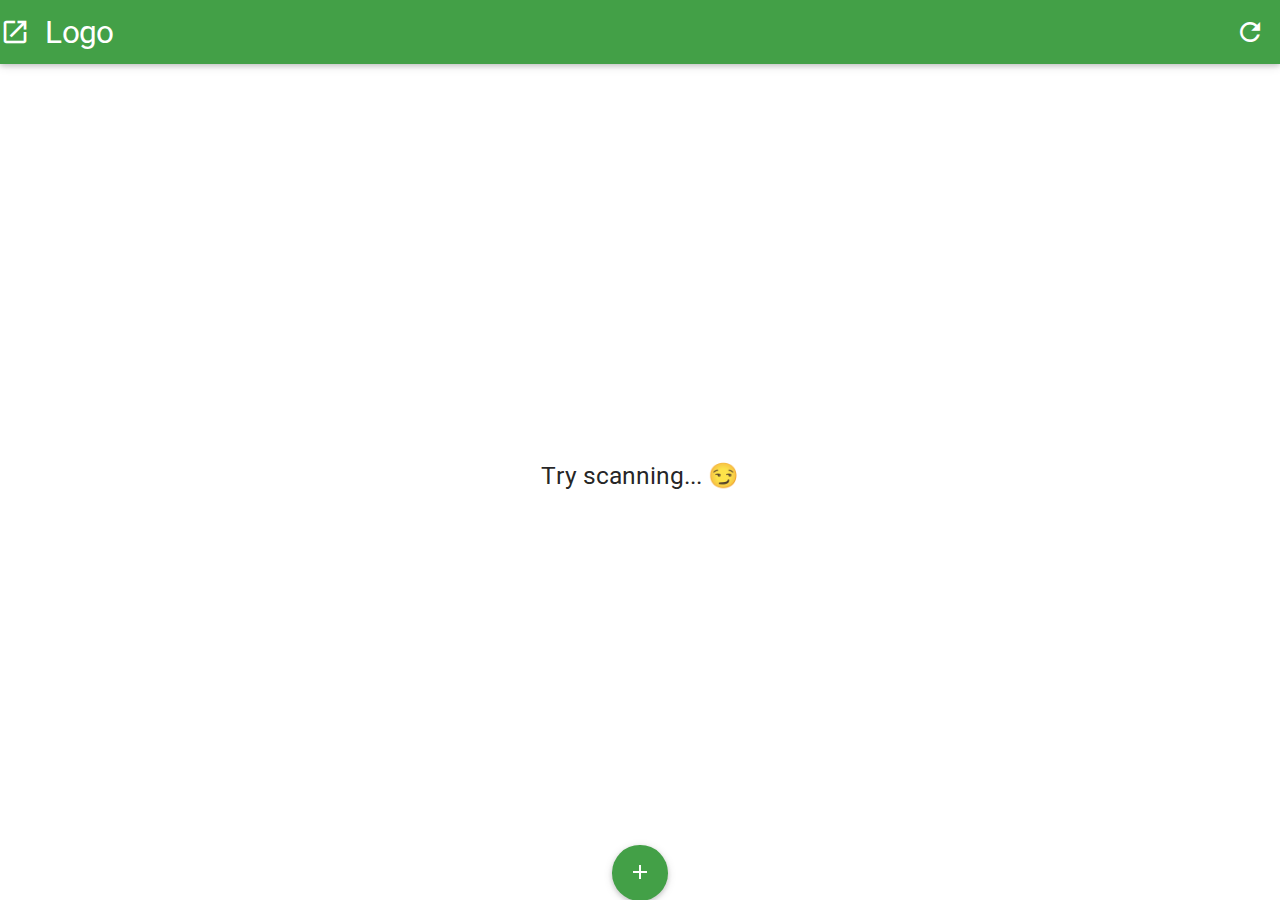
==== static/index.html @ 443262b8 "color and small design changes" ====
<!DOCTYPE html>
<html>

<head>
    <!--Import Google Icon Font-->
    <link href="https://fonts.googleapis.com/icon?family=Material+Icons" rel="stylesheet">
    <!--Import materialize.css-->
    <link type="text/css" rel="stylesheet" href="/static/css/materialize.css" media="screen,projection" />
    <link type="text/css" rel="stylesheet" href="/static/css/cucumber.css" media="screen,projection" />

    <!--Let browser know website is optimized for mobile-->
    <meta name="viewport" content="width=device-width, initial-scale=1.0" />
    <meta content='width=device-width, initial-scale=1.0, maximum-scale=1.0, user-scalable=0' name='viewport' />
    <meta name="mobile-web-app-capable" content="yes">
</head>

<body style="overflow: hidden;">
    <!--Import jQuery before materialize.js-->
    <script type="text/javascript" src="https://code.jquery.com/jquery-2.1.1.min.js"></script>
    <script type="text/javascript" src="/static/js/materialize.min.js"></script>

    <!-- navigation -->
    <div class="navbar-fixed" style="position:float;">
        <nav>
            <div class="nav-wrapper green darken-1">
                <a href="#!" class="left brand-logo"><i class="material-icons">open_in_new</i>Logo</a>
                <ul class="right">
                    <li><a id="refresh" href="#!"><i class="material-icons">refresh</i></a></li>
                </ul>
            </div>
        </nav>
    </div>

    <div id="content" class="valign-wrapper">
        <h5 id="startText" class="valign" style="position:absolute; top:50%; width: 100%; text-align: center;">Try scanning... 😏</h5>
        <!-- image -->
        <img id="captured-img" src="">
        <canvas style="display:none;"></canvas>

        <div id="loader" class="preloader-wrapper big active" style="display:none;">
            <div class="spinner-layer spinner-blue">
                <div class="circle-clipper left">
                    <div class="circle"></div>
                </div>
                <div class="gap-patch">
                    <div class="circle"></div>
                </div>
                <div class="circle-clipper right">
                    <div class="circle"></div>
                </div>
            </div>
        </div>

        <!-- new picture button -->
        <div style="position: fixed; bottom:0px; z-index: 100; width:100%; text-align:center;">
            <label for="image-picker" class="btn-floating btn-large waves-effect waves-light green darken-1"><i class="material-icons">add</i></label>
            <input id="image-picker" type="file" accept="image/*" capture="camera" style="display:none">
        </div>

        <script>
            $('#refresh').on('click', () => {
                window.location.reload();
            });

            $("#image-picker").change(function(event) {
                $('.bounding-box').each(function(index) {
                    $(this).remove();
                });
                var files = event.target.files;
                if (files.length > 0) {
                    var FR = new FileReader();
                    FR.onload = function(e) {
                        document.getElementById("startText").style = "display:none;";
                        document.getElementById("captured-img").style = "opacity: 0.5;";
                        var image = document.querySelector('img');
                        image.src = e.target.result;
                        var h = $(window).height();
                        var w = $(window).width();
                        var deltaH = image.height - h;
                        var deltaW = image.width - w;
                        var scale = 0;
                        if (deltaH > 0 && deltaH > deltaW) {
                            scale = h / image.height;
                            image.height = image.height * scale;
                        } else if (deltaW > 0 && deltaW > deltaH) {
                            scale = w / image.width;
                            image.width = image.width * scale;
                        }
                        document.getElementById("loader").style = "display:visible; position: absolute; top: 40%; left: 40%;";
                        $.ajax({
                            type: "POST",
                            url: "/",
                            data: {
                                "img": image.src
                            } //,
                            //dataType: 'json' // FIXME: I have no clue why this is not enough
                            // (maybe mime type from server?)
                        }).fail(() => {
                            console.log('oops, something went wrong with the request');
                        }).done(function(respond) {
                            document.getElementById("loader").style = "display:none;";
                            respond = JSON.parse(respond);
                            if (respond.length > 0) {
                                document.getElementById("captured-img").style = "opacity: 1;";
                                console.log(respond);
                                for (var detected_url of respond) {
                                    var min_coord = {
                                        x: Number.MAX_SAFE_INTEGER,
                                        y: Number.MAX_SAFE_INTEGER
                                    };
                                    var max_coord = {
                                        x: null,
                                        y: null
                                    };
                                    for (var verts of detected_url.boundingPoly.vertices) {
                                        min_coord.x = Math.min(verts.x, min_coord.x);
                                        min_coord.y = Math.min(verts.y, min_coord.y);
                                        max_coord.x = Math.max(verts.x, max_coord.x);
                                        max_coord.y = Math.max(verts.y, max_coord.y);
                                    }

                                    if (scale !== 0) {
                                        min_coord.x = min_coord.x * scale;
                                        min_coord.y = min_coord.y * scale;
                                        max_coord.x = max_coord.x * scale;
                                        max_coord.y = max_coord.y * scale;
                                    }


                                    var img_offset = $('#captured-img').offset();
                                    var start = {
                                        x: img_offset.left,
                                        y: img_offset.top
                                    };
                                    $('body').append(
                                        `<div class="bounding-box"
                              data-url="${detected_url.href}"
                              style="position:absolute;
                              top: ${start.y + min_coord.y}px;
                              left: ${start.x + min_coord.x}px;
                              width: ${max_coord.x - min_coord.x}px;
                              height: ${max_coord.y - min_coord.y}px;"></div>`
                                    );

                                    $(document).on('click', '.bounding-box', (event) => {
                                        window.location.href = $(event.target).data('url');
                                    });
                                }
                            } else {
                                document.getElementById("startText").innerHTML = "Nothing found. Please try again 🙄";
                                document.getElementById("startText").style = "position:absolute; top:50%; width: 100%; text-align: center; display:block; background-color: white; opacity: 1; z-index: 150;";
                            }
                        });
                    };
                    FR.readAsDataURL(this.files[0]);
                }
            });
        </script>
</body>

</html>
---- static/css/cucumber.css ----
.bounding-box {
    border: 3px solid green;
    cursor:pointer;
    z-index: 5;
}
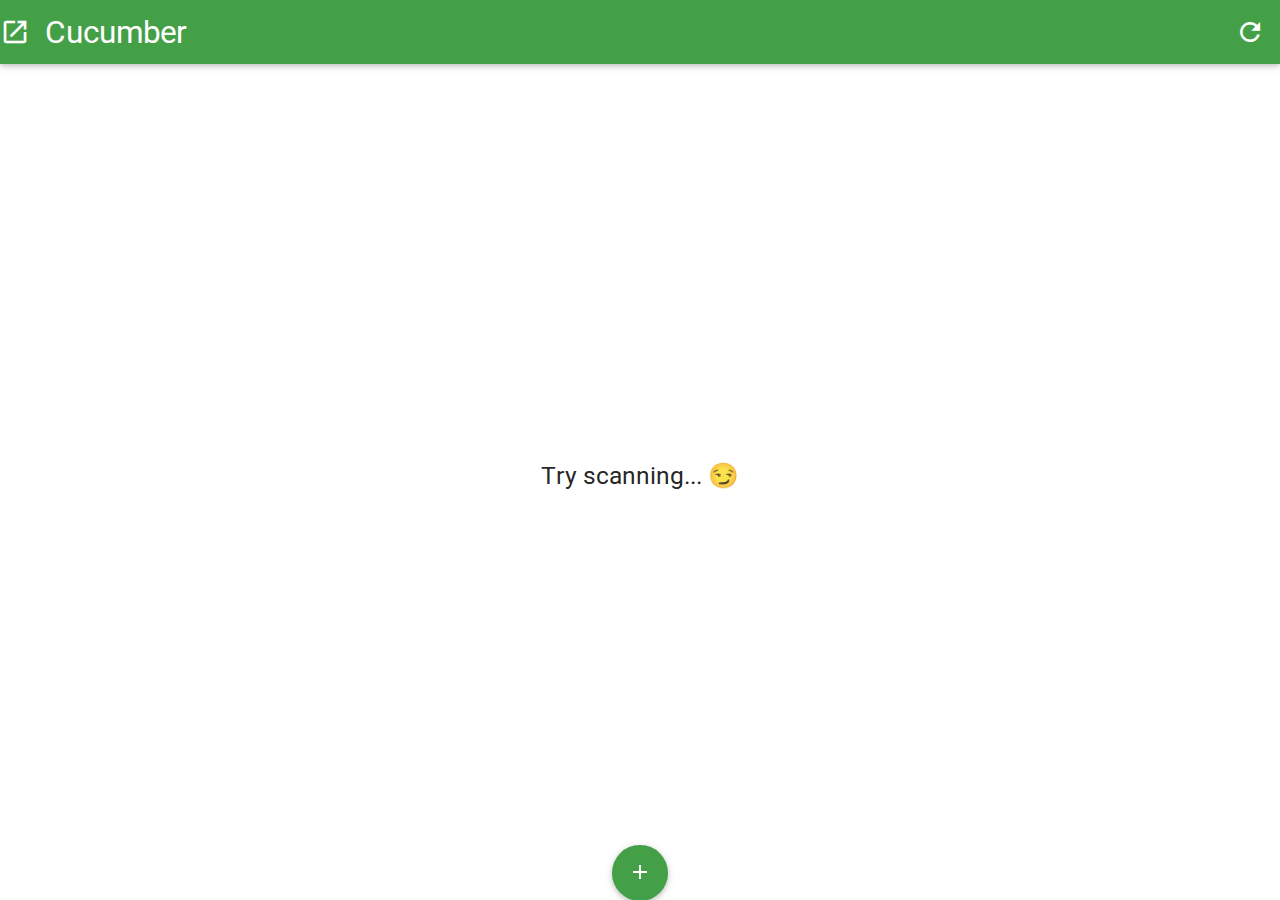
==== commit a4cfe83f: "title" ====
--- a/static/index.html
+++ b/static/index.html
@@ -23,7 +23,7 @@
     <div class="navbar-fixed" style="position:float;">
         <nav>
             <div class="nav-wrapper green darken-1">
-                <a href="#!" class="left brand-logo"><i class="material-icons">open_in_new</i>Logo</a>
+                <a href="#!" class="left brand-logo"><i class="material-icons">open_in_new</i>Cucumber</a>
                 <ul class="right">
                     <li><a id="refresh" href="#!"><i class="material-icons">refresh</i></a></li>
                 </ul>
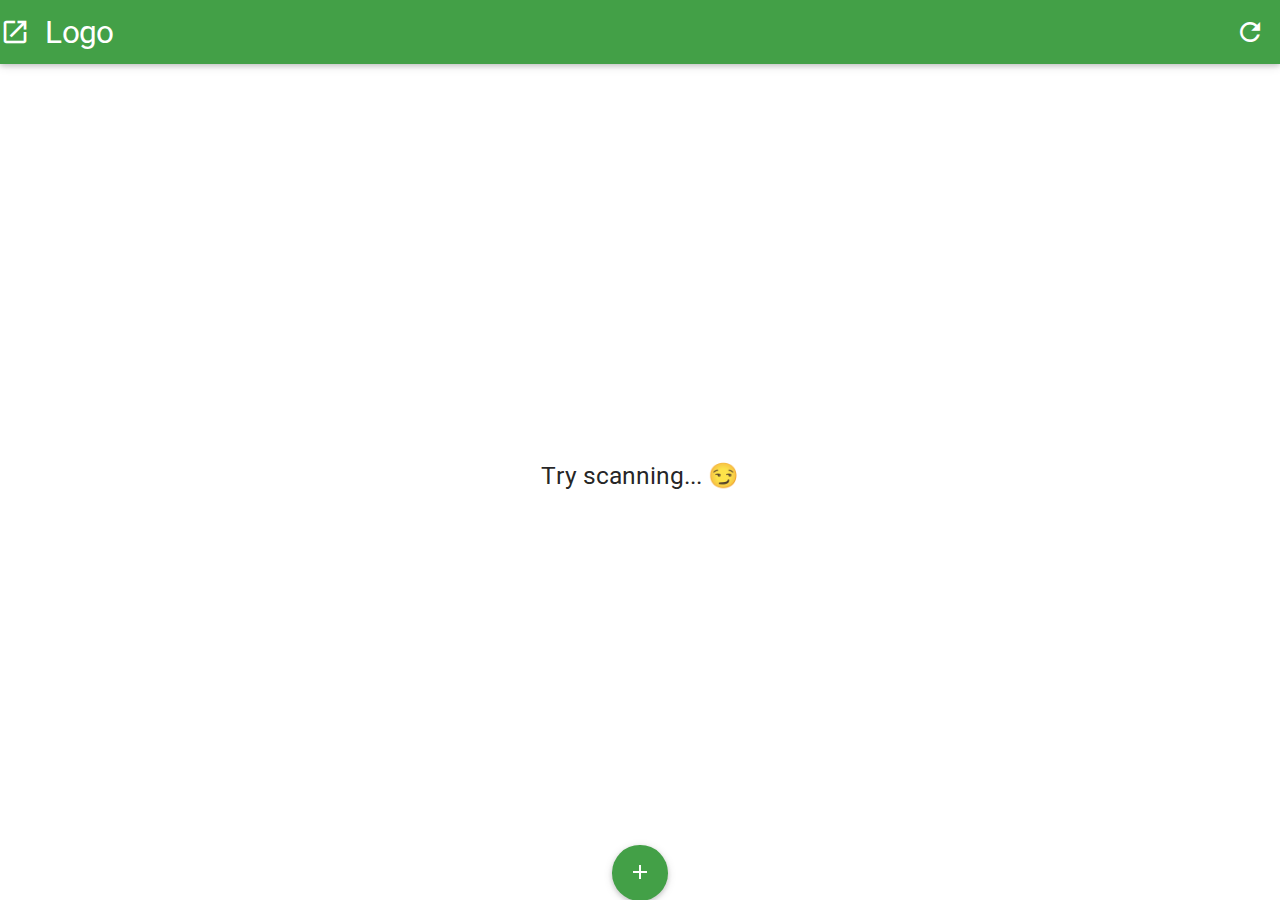
==== commit c2014c22: "New Tabs" ====
--- a/static/index.html
+++ b/static/index.html
@@ -23,7 +23,7 @@
     <div class="navbar-fixed" style="position:float;">
         <nav>
             <div class="nav-wrapper green darken-1">
-                <a href="#!" class="left brand-logo"><i class="material-icons">open_in_new</i>Cucumber</a>
+                <a href="#!" class="left brand-logo"><i class="material-icons">open_in_new</i>Logo</a>
                 <ul class="right">
                     <li><a id="refresh" href="#!"><i class="material-icons">refresh</i></a></li>
                 </ul>
@@ -143,7 +143,10 @@
                                     );
 
                                     $(document).on('click', '.bounding-box', (event) => {
-                                        window.location.href = $(event.target).data('url');
+                                        // open in new tab
+                                        window.open(
+                                           $(event.target).data('url'),
+                                          '_blank');
                                     });
                                 }
                             } else {
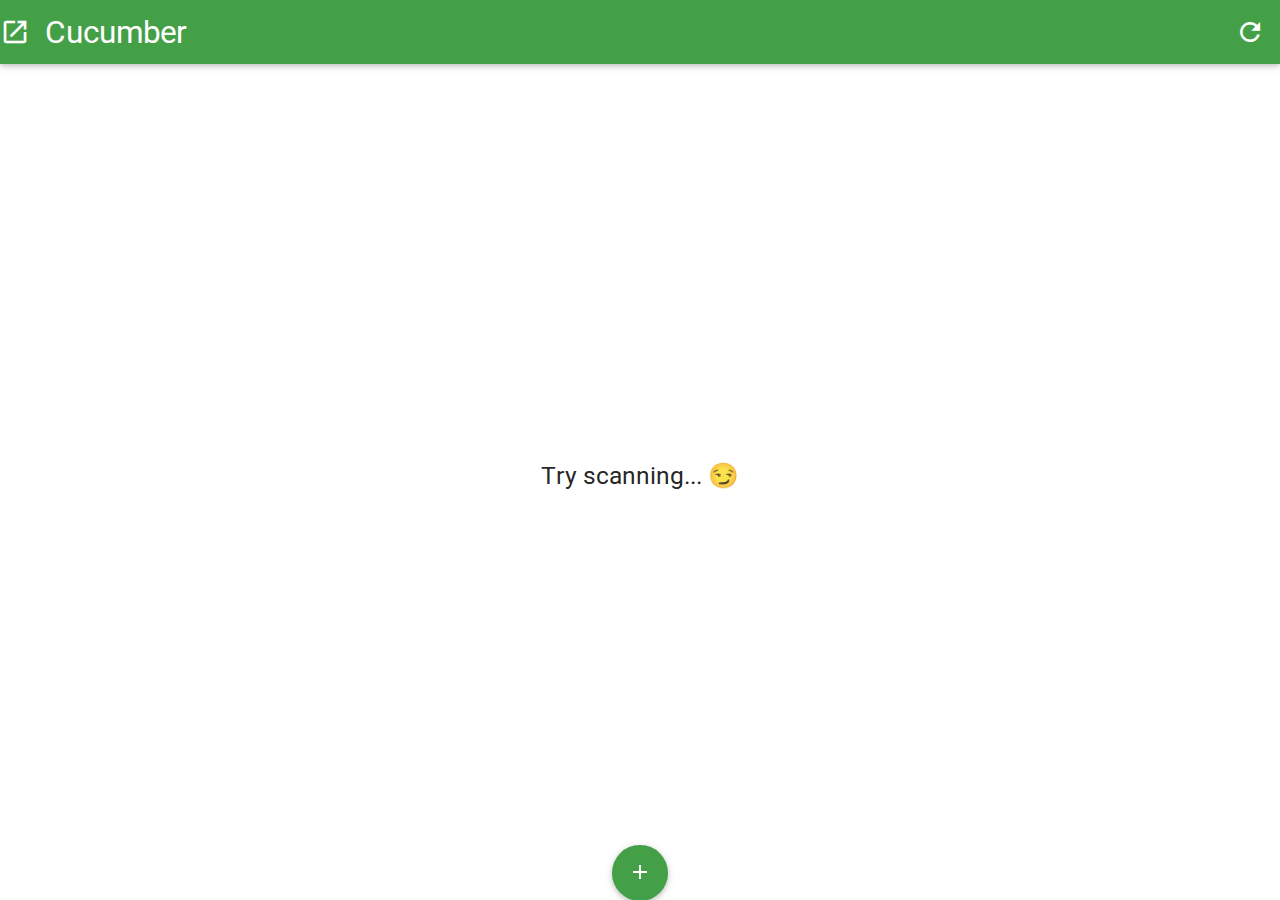
==== commit 176eb4dc: "Merge branch 'master' of github.com:amarco90/thug-cucumber" ====
--- a/static/index.html
+++ b/static/index.html
@@ -23,7 +23,7 @@
     <div class="navbar-fixed" style="position:float;">
         <nav>
             <div class="nav-wrapper green darken-1">
-                <a href="#!" class="left brand-logo"><i class="material-icons">open_in_new</i>Logo</a>
+                <a href="#!" class="left brand-logo"><i class="material-icons">open_in_new</i>Cucumber</a>
                 <ul class="right">
                     <li><a id="refresh" href="#!"><i class="material-icons">refresh</i></a></li>
                 </ul>
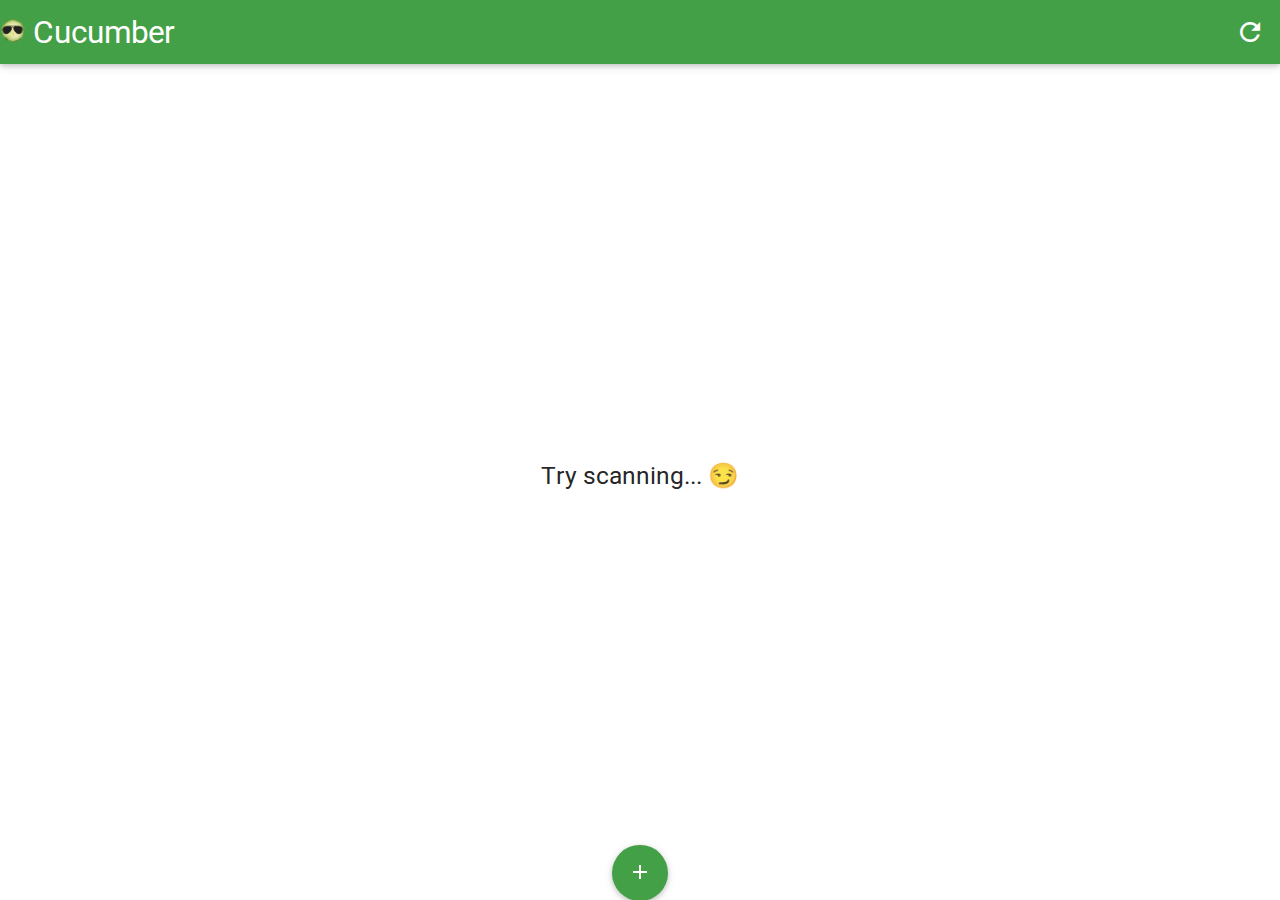
==== commit 25ba316c: "new logo" ====
--- a/static/index.html
+++ b/static/index.html
@@ -23,7 +23,7 @@
     <div class="navbar-fixed" style="position:float;">
         <nav>
             <div class="nav-wrapper green darken-1">
-                <a href="#!" class="left brand-logo"><i class="material-icons">open_in_new</i>Cucumber</a>
+                <a href="#!" class="left brand-logo"><img src="/static/thug-cumcumber.png" style="width:25px" /> Cucumber</a>
                 <ul class="right">
                     <li><a id="refresh" href="#!"><i class="material-icons">refresh</i></a></li>
                 </ul>
@@ -143,10 +143,7 @@
                                     );
 
                                     $(document).on('click', '.bounding-box', (event) => {
-                                        // open in new tab
-                                        window.open(
-                                           $(event.target).data('url'),
-                                          '_blank');
+                                        window.location.href = $(event.target).data('url');
                                     });
                                 }
                             } else {
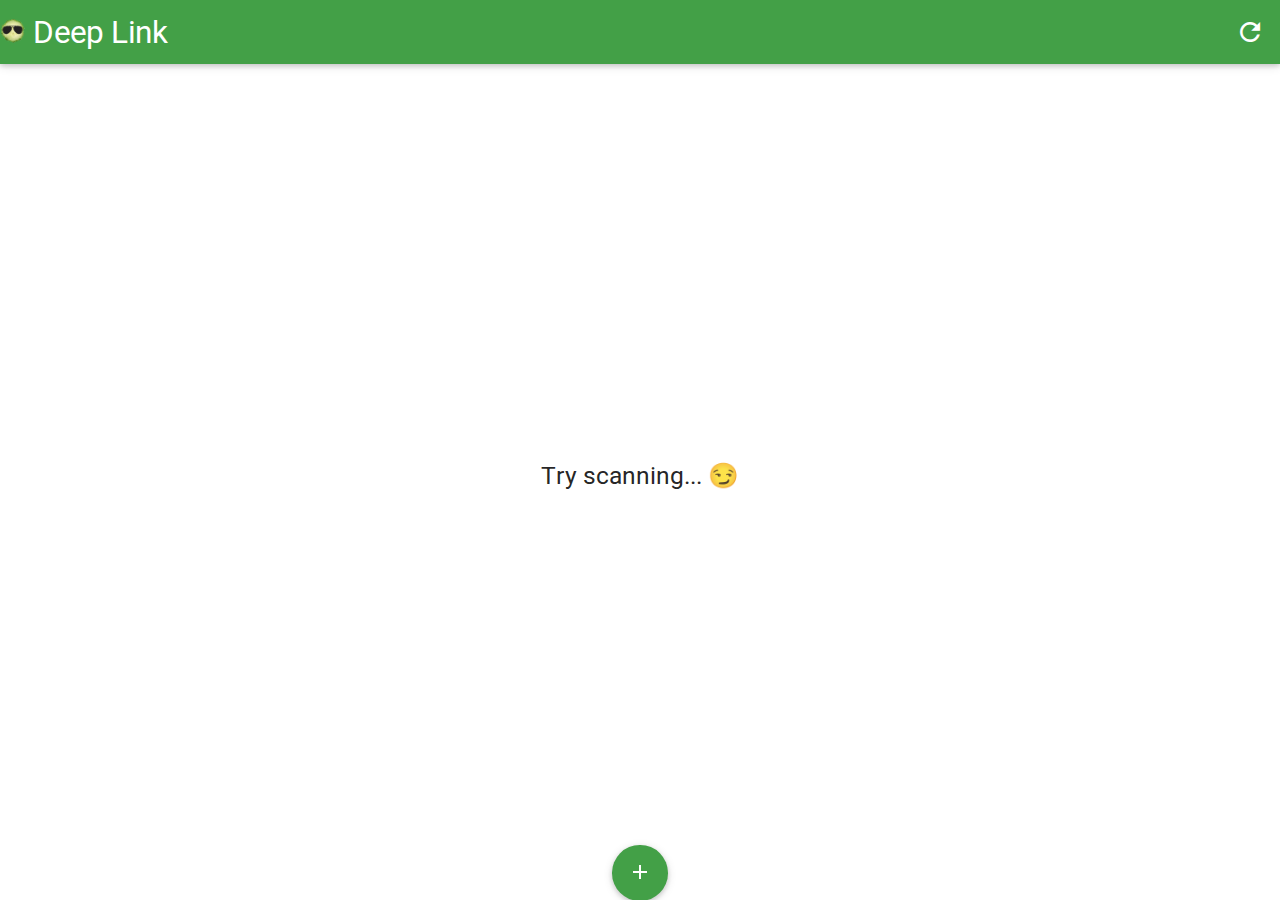
==== commit a912c2af: "new name" ====
--- a/static/index.html
+++ b/static/index.html
@@ -23,7 +23,7 @@
     <div class="navbar-fixed" style="position:float;">
         <nav>
             <div class="nav-wrapper green darken-1">
-                <a href="#!" class="left brand-logo"><img src="/static/thug-cumcumber.png" style="width:25px" /> Cucumber</a>
+                <a href="#!" class="left brand-logo"><img src="/static/thug-cumcumber.png" style="width:25px" /> Deep Link</a>
                 <ul class="right">
                     <li><a id="refresh" href="#!"><i class="material-icons">refresh</i></a></li>
                 </ul>
@@ -72,7 +72,7 @@
                     FR.onload = function(e) {
                         document.getElementById("startText").style = "display:none;";
                         document.getElementById("captured-img").style = "opacity: 0.5;";
-                        var image = document.querySelector('img');
+                        var image = document.getElementById('captured-img');
                         image.src = e.target.result;
                         var h = $(window).height();
                         var w = $(window).width();
@@ -143,7 +143,10 @@
                                     );
 
                                     $(document).on('click', '.bounding-box', (event) => {
-                                        window.location.href = $(event.target).data('url');
+                                        // open in new tab
+                                        window.open(
+                                            $(event.target).data('url'),
+                                            '_blank');
                                     });
                                 }
                             } else {
